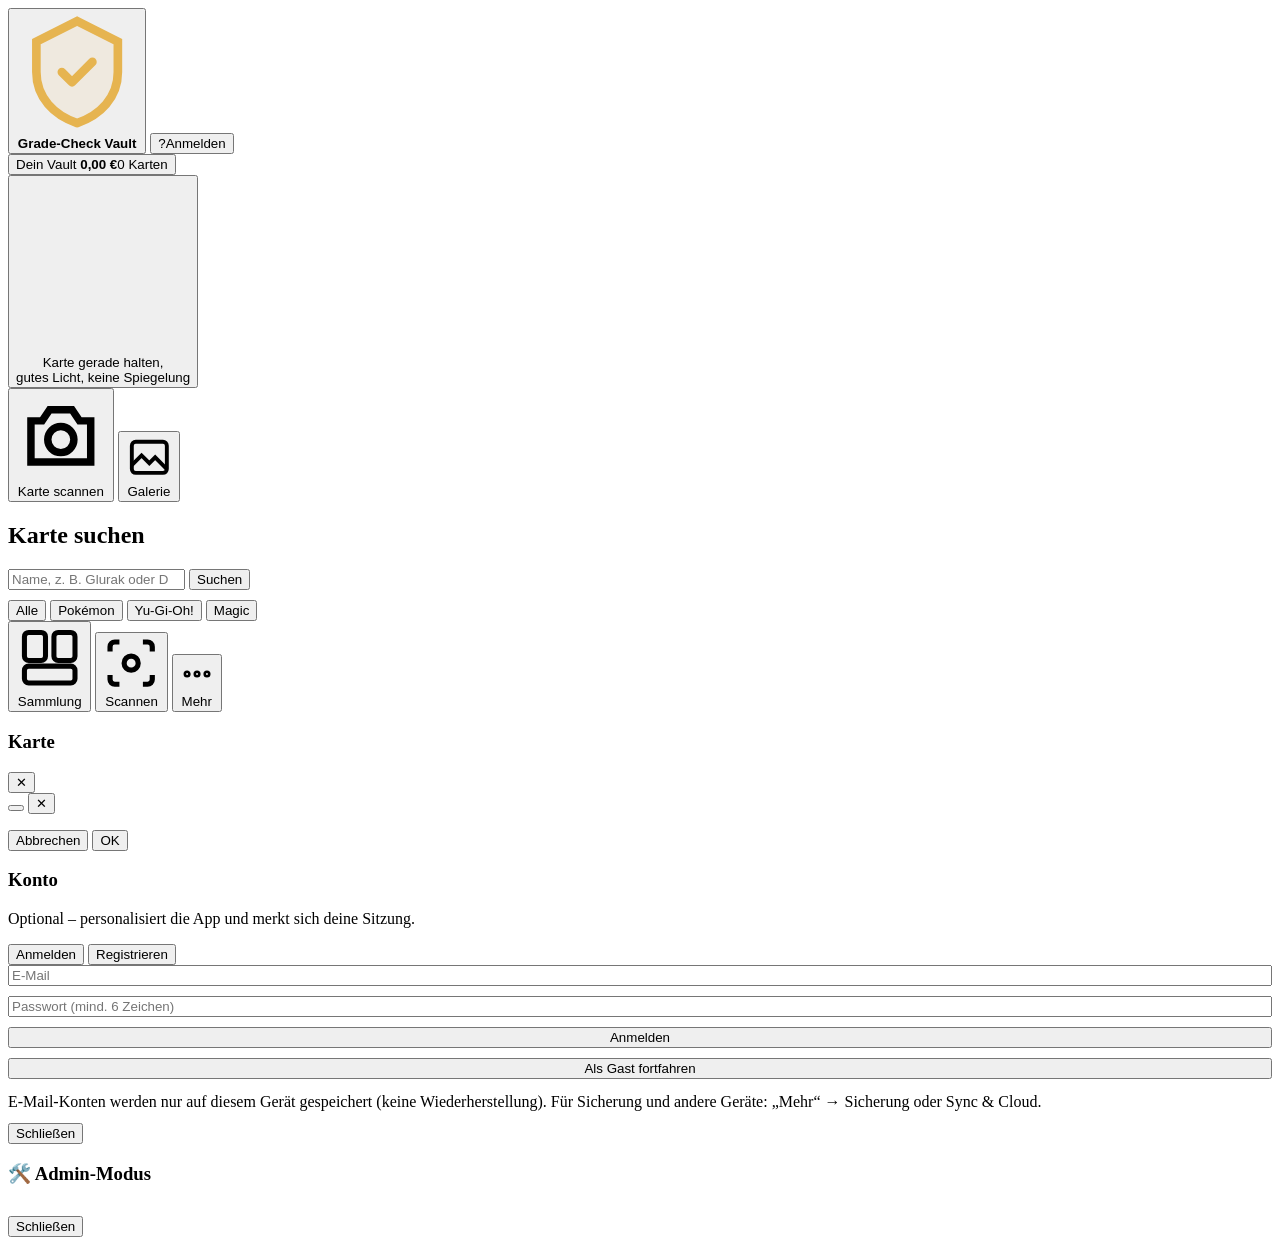
==== index.html @ 4635f7c5 "index.html hinzufügen" ====
<!DOCTYPE html>
<html lang="de">
<head>
<meta charset="UTF-8">
<meta name="viewport" content="width=device-width, initial-scale=1, viewport-fit=cover">
<meta name="theme-color" content="#15171C">
<meta name="description" content="Sammelkarten scannen, Live-Preise sehen, Sammlung verwalten und Grading-ROI berechnen.">
<meta name="apple-mobile-web-app-capable" content="yes">
<meta name="apple-mobile-web-app-status-bar-style" content="black-translucent">
<meta name="apple-mobile-web-app-title" content="Grade-Check">
<link rel="manifest" href="manifest.webmanifest">
<link rel="apple-touch-icon" href="icon-192.png">
<title>Grade-Check Vault</title>
<link rel="stylesheet" href="app1.css">
</head>
<body>

<header class="top"><div class="top-in">
  <button class="brand" id="brand" aria-label="Grade-Check Vault">
    <svg viewBox="0 0 24 24" fill="none" stroke="#E6B450" stroke-width="1.7" aria-hidden="true">
      <path d="M12 2l8 4v6c0 5-3.5 8.5-8 10C7.5 20.5 4 17 4 12V6l8-4z" fill="rgba(230,180,80,.1)"/>
      <path d="M9 12l2 2 4-4" stroke-linecap="round" stroke-linejoin="round"/>
    </svg>
    <b>Grade-Check <span>Vault</span></b>
  </button>
  <button class="chip-user" id="profile-chip" onclick="openAuth()" aria-label="Konto">
    <span class="av" id="profile-av">?</span><span id="profile-name">Anmelden</span>
  </button>
</div></header>

<main>
  <!-- ================= SCANNEN ================= -->
  <section class="view" id="v-scan">
    <button class="worth" onclick="go('coll')" aria-label="Zur Sammlung">
      <span class="lbl">Dein Vault</span>
      <b id="h-value">0,00 €</b><span class="sub" id="h-count">0 Karten</span>
    </button>

    <div class="scanner">
      <button class="frame" id="scan-frame" onclick="el('ai-cam').click()" aria-label="Karte fotografieren">
        <i class="tl"></i><i class="tr"></i><i class="bl"></i><i class="br"></i>
        <span class="frame-hint" id="frame-hint">
          <svg viewBox="0 0 24 24" fill="none" stroke-width="1.6" aria-hidden="true"><rect x="5" y="2.5" width="14" height="19" rx="2"/><path d="M8.5 7h7M8.5 17h4"/></svg>
          Karte gerade halten,<br>gutes Licht, keine Spiegelung
        </span>
      </button>
      <div class="scan-acts">
        <button class="btn gold" onclick="el('ai-cam').click()">
          <svg viewBox="0 0 24 24" fill="none" stroke="currentColor" stroke-width="2"><path d="M4 8h3l2-3h6l2 3h3v11H4z"/><circle cx="12" cy="13" r="3.5"/></svg>
          Karte scannen</button>
        <button class="btn line" onclick="el('ai-gal').click()" aria-label="Foto aus Galerie wählen">
          <svg viewBox="0 0 24 24" fill="none" stroke="currentColor" stroke-width="2"><rect x="3" y="4" width="18" height="16" rx="2"/><path d="m3 16 5-5 4 4 3-3 6 6"/></svg>
          Galerie</button>
      </div>
      <input id="ai-cam" type="file" accept="image/*" capture="environment" hidden onchange="scanFile(this.files[0]);this.value=''">
      <input id="ai-gal" type="file" accept="image/*" hidden onchange="scanFile(this.files[0]);this.value=''">
      <div class="status" id="scan-status" role="status" aria-live="polite"></div>
      <div class="hint" id="key-hint" hidden>
        <span>🪄 Für die genaue <b>KI-Erkennung</b> (Set, Nummer, Variante, Zustand) einmal den API-Key eintragen. Ohne Key liest die App nur den Kartennamen.</span>
        <button class="btn sm gold" onclick="go('more','more-ai')">🪄 Einrichten</button>
      </div>
    </div>

    <div>
      <h2>Karte suchen</h2>
      <form class="search" id="search-form">
        <input id="q" type="search" enterkeyhint="search" placeholder="Name, z. B. Glurak oder Dark Magician" aria-label="Kartenname">
        <button class="btn gold" type="submit">Suchen</button>
      </form>
      <div class="chips" id="search-games" style="margin-top:10px" role="group" aria-label="Spiel">
        <button class="chip" data-g="all" aria-pressed="true">Alle</button>
        <button class="chip" data-g="pkmn" aria-pressed="false">Pokémon</button>
        <button class="chip" data-g="ygo" aria-pressed="false">Yu-Gi-Oh!</button>
        <button class="chip" data-g="mtg" aria-pressed="false">Magic</button>
      </div>
      <div class="list" id="search-results"></div>
    </div>

    <div id="recent-block" hidden>
      <h2>Zuletzt gescannt</h2>
      <div class="recent" id="recent"></div>
    </div>
  </section>

  <!-- ================= SAMMLUNG ================= -->
  <section class="view" id="v-coll" hidden>
    <div class="sum">
      <span class="lbl">Gesamtwert</span>
      <span class="big" id="s-value">0,00 €</span>
      <div class="sum-row">
        <div><span>Karten</span><b id="s-count">0</b></div>
        <div><span>Einkauf</span><b id="s-cost">0,00 €</b></div>
        <div><span>Gewinn/Verlust</span><b id="s-pl">0,00 €</b></div>
      </div>
    </div>
    <div style="display:flex;flex-direction:column;gap:10px">
      <div class="tools">
        <input id="c-q" type="search" placeholder="In der Sammlung suchen" aria-label="In der Sammlung suchen">
        <select id="c-sort" aria-label="Sortierung">
          <option value="date">Neueste</option>
          <option value="value">Wert ↓</option>
          <option value="pl">Gewinn ↓</option>
          <option value="name">Name A–Z</option>
        </select>
      </div>
      <div class="chips" id="c-filter" role="group" aria-label="Nach Spiel filtern"></div>
    </div>
    <div class="grid" id="grid"></div>
    <div class="row">
      <button class="btn line" onclick="openCard(null)">＋ Karte von Hand</button>
      <button class="btn" id="refresh-btn" onclick="refreshPrices()">↻ Preise aktualisieren</button>
    </div>
    <div class="status" id="refresh-status" role="status" aria-live="polite"></div>
  </section>

  <!-- ================= MEHR ================= -->
  <section class="view" id="v-more" hidden>
    <div class="set-list">
      <div class="panel" id="more-account">
        <div class="set-h"><h3>Konto</h3><span class="muted small" id="acc-state">Gast</span></div>
        <button class="btn w100" onclick="openAuth()">Konto verwalten</button>
      </div>

      <div class="panel" id="more-ai">
        <div class="set-h"><h3>KI-Scan</h3><span class="muted small" id="ai-key-state"></span></div>
        <div style="display:flex;flex-direction:column;gap:12px">
          <div class="field"><label for="ai-key">Anthropic API-Key</label>
            <input id="ai-key" type="password" autocomplete="off" spellcheck="false" placeholder="sk-ant-…"></div>
          <div class="field"><label for="ai-model">Modell</label>
            <select id="ai-model">
              <option value="claude-sonnet-5-5">Claude Sonnet 5.5 – genauer</option>
              <option value="claude-haiku-4-5-20251001">Claude Haiku 4.5 – günstiger, schneller</option>
            </select></div>
          <div class="row">
            <button class="btn gold" onclick="aiSaveKey()">Speichern</button>
            <button class="btn line" onclick="aiTestKey()">Verbindung testen</button>
          </div>
          <div class="status" id="ai-key-msg"></div>
          <p class="note" style="margin:0">Der Key bleibt nur auf diesem Gerät und geht ausschließlich an api.anthropic.com. Er ist weder im Export noch im Sync enthalten. Key erstellen: console.anthropic.com → API Keys.</p>
        </div>
      </div>

      <div class="panel" id="more-backup">
        <div class="set-h"><h3>Sicherung</h3><span class="muted small" id="last-backup"></span></div>
        <p class="note" style="margin:0 0 12px">Die Sammlung liegt in diesem Browser. Sichere sie regelmäßig als Datei – damit kannst du sie auch auf ein anderes Gerät übertragen.</p>
        <div class="row">
          <button class="btn line" onclick="exportJSON()">⬇ Exportieren</button>
          <button class="btn" onclick="el('imp').click()">⬆ Importieren</button>
        </div>
        <input id="imp" type="file" accept="application/json,.json" hidden onchange="importJSON(event)">
      </div>

      <div class="panel" id="more-roi">
        <div class="set-h"><h3>Grading-Rechner</h3><span class="muted small">PSA</span></div>
        <div class="fields">
          <div class="field full"><label for="r-raw">Roh-Marktwert €</label><input id="r-raw" inputmode="decimal" placeholder="z. B. 80,00"></div>
          <div class="field"><label for="r-cond">Zustand</label>
            <select id="r-cond"><option value="gem">Top / makellos</option><option value="nm" selected>Sehr gut</option><option value="ex">Gut</option><option value="pl">Sichtbare Mängel</option></select></div>
          <div class="field"><label for="r-tier">PSA-Service</label>
            <select id="r-tier"><option value="value">Value (~25 €)</option><option value="reg" selected>Regular (~40 €)</option><option value="express">Express (~80 €)</option></select></div>
          <div class="field full"><label for="r-ship">Versand / Nebenkosten €</label><input id="r-ship" inputmode="decimal" value="15"></div>
        </div>
        <button class="btn gold w100" style="margin-top:12px" onclick="calcROI()">Berechnen</button>
        <div id="roi-out" style="margin-top:12px"></div>
      </div>

      <details class="panel adv" id="adv-sync">
        <summary>Sync &amp; Cloud <span class="muted small" style="font-weight:500;margin-left:auto">optional</span></summary>
        <div class="sub-box" style="border-top:0;padding-top:0;margin-top:0">
          <h4>Eigener Server <span class="syncbox"><span class="dot" id="sync-dot"></span><span id="sync-state">offline</span></span></h4>
          <p class="note" style="margin:0">Sichert die Sammlung verschlüsselt (AES-256) auf deinem eigenen Server (<code>server.js</code>).</p>
          <div class="search"><input id="server-url" placeholder="https://dein-server.de" aria-label="Server-Adresse"><button class="btn sm line" onclick="saveServerUrl()">OK</button></div>
          <div class="row">
            <button class="btn sm line" onclick="pushToServer(true)">⬆ Hochladen</button>
            <button class="btn sm" onclick="pullFromServer()">⬇ Laden</button>
          </div>
          <div class="row">
            <button class="btn sm" onclick="exportVaultKey()">🔑 Schlüssel exportieren</button>
            <button class="btn sm" onclick="importVaultKey()">Schlüssel importieren</button>
          </div>
          <button class="btn sm line" onclick="downloadServer()">server.js herunterladen</button>
        </div>
        <div class="sub-box" id="fb-box">
          <h4>Firebase Cloud <span class="syncbox"><span class="dot" id="fb-dot"></span><span id="fb-state">aus</span></span></h4>
          <p class="note" style="margin:0">Geräteübergreifende Sync. Aktiv, sobald die <code>FIREBASE_CONFIG</code> im Code eingetragen ist. Fotos bleiben lokal.</p>
          <div id="fb-auth" style="display:flex;flex-direction:column;gap:8px">
            <input id="fb-email" type="email" placeholder="E-Mail" autocomplete="username" aria-label="Firebase E-Mail">
            <input id="fb-pass" type="password" placeholder="Passwort (min. 6)" autocomplete="current-password" aria-label="Firebase Passwort">
            <div class="row"><button class="btn sm line" onclick="fbAuth('login')">Anmelden</button><button class="btn sm" onclick="fbAuth('reg')">Registrieren</button></div>
            <div id="fb-err" class="status err" style="display:none"></div>
          </div>
          <div id="fb-signed" style="display:none;flex-direction:column;gap:8px">
            <span class="note">Angemeldet: <b id="fb-who" style="color:var(--ink)"></b></span>
            <div class="row"><button class="btn sm line" onclick="fbPush(true)">⬆ In Cloud sichern</button><button class="btn sm" onclick="fbPull()">⬇ Aus Cloud laden</button></div>
            <button class="btn sm" onclick="fbLogout()">Cloud abmelden</button>
          </div>
        </div>
      </details>

      <p class="note" style="text-align:center;margin:4px 0 0">Grade-Check Vault · Version 3.0<br>Preise: Cardmarket über TCGdex, Scryfall und YGOPRODeck</p>
    </div>
  </section>
</main>

<!-- ================= Navigation ================= -->
<nav class="tabs" aria-label="Hauptnavigation"><div class="tabs-in">
  <button class="tab" data-view="coll" onclick="go('coll')">
    <svg viewBox="0 0 24 24" fill="none" stroke="currentColor" stroke-width="1.8"><rect x="3" y="3" width="7.5" height="10" rx="1.5"/><rect x="13.5" y="3" width="7.5" height="10" rx="1.5"/><rect x="3" y="15" width="18" height="6" rx="1.5"/></svg>
    Sammlung</button>
  <button class="tab scan" data-view="scan" onclick="go('scan')" aria-current="page">
    <span class="ring"><svg viewBox="0 0 24 24" fill="none" stroke="currentColor" stroke-width="2.2"><path d="M3 7V5a2 2 0 012-2h2M17 3h2a2 2 0 012 2v2M21 17v2a2 2 0 01-2 2h-2M7 21H5a2 2 0 01-2-2v-2"/><circle cx="12" cy="12" r="3"/></svg></span>
    Scannen</button>
  <button class="tab" data-view="more" onclick="go('more')">
    <svg viewBox="0 0 24 24" fill="none" stroke="currentColor" stroke-width="1.8"><circle cx="5" cy="12" r="1.6"/><circle cx="12" cy="12" r="1.6"/><circle cx="19" cy="12" r="1.6"/></svg>
    Mehr</button>
</div></nav>

<!-- ================= Blatt für Ergebnis & Karten-Details ================= -->
<div class="sheet-bg" id="sheet-bg" aria-hidden="true">
  <div class="sheet" role="dialog" aria-modal="true" aria-labelledby="sheet-title">
    <div class="sheet-head"><h3 id="sheet-title">Karte</h3><button class="x" onclick="closeSheet()" aria-label="Schließen">✕</button></div>
    <div class="sheet-body" id="sheet-body"></div>
  </div>
</div>
<input id="photo-input" type="file" accept="image/*" hidden>

<div class="toast" id="toast" role="status" aria-live="polite"></div>
<div class="nudge" id="nudge">
  <span class="ntxt" id="nudge-txt"></span>
  <button class="nact" id="nudge-act"></button>
  <button class="nx" id="nudge-x" aria-label="Schließen">✕</button>
</div>
<div class="modal" id="modal"><div class="inner">
  <p id="modal-text" style="margin-top:0;white-space:pre-line"></p>
  <div class="row" style="margin-top:14px">
    <button class="btn" id="modal-cancel">Abbrechen</button>
    <button class="btn gold" id="modal-ok">OK</button>
  </div>
</div></div>

<div class="modal" id="auth-modal"><div class="inner">
  <h3>Konto</h3>
  <p class="note" style="margin-top:0">Optional – personalisiert die App und merkt sich deine Sitzung.</p>
  <div id="auth-logged-out">
    <button class="rbtn" id="rbtn" style="display:none" onclick="replitSignIn()">Mit Server-Konto anmelden</button>
    <button class="gbtn" id="gbtn" style="display:none" onclick="googleSignIn()">
      <svg viewBox="0 0 48 48"><path fill="#FFC107" d="M43.6 20.5H42V20H24v8h11.3C33.7 32.9 29.3 36 24 36c-6.6 0-12-5.4-12-12s5.4-12 12-12c3.1 0 5.9 1.2 8 3.1l5.7-5.7C34.5 6.1 29.5 4 24 4 12.9 4 4 12.9 4 24s8.9 20 20 20 20-8.9 20-20c0-1.3-.1-2.4-.4-3.5z"/><path fill="#FF3D00" d="M6.3 14.7l6.6 4.8C14.7 15.1 19 12 24 12c3.1 0 5.9 1.2 8 3.1l5.7-5.7C34.5 6.1 29.5 4 24 4 16.3 4 9.7 8.3 6.3 14.7z"/><path fill="#4CAF50" d="M24 44c5.2 0 9.9-2 13.4-5.2l-6.2-5.2C29.2 35.1 26.7 36 24 36c-5.3 0-9.7-3.1-11.3-7.5l-6.5 5C9.6 39.6 16.2 44 24 44z"/><path fill="#1976D2" d="M43.6 20.5H42V20H24v8h11.3c-.8 2.2-2.2 4.1-4.1 5.6l6.2 5.2C37 39.2 44 34 44 24c0-1.3-.1-2.4-.4-3.5z"/></svg>
      Mit Google anmelden</button>
    <div id="google-note" class="note" style="display:none"></div>
    <div class="divider" id="auth-divider" style="display:none">oder per E-Mail</div>
    <div class="auth-tabs">
      <button class="on" id="tab-login" onclick="authMode('login')">Anmelden</button>
      <button id="tab-reg" onclick="authMode('reg')">Registrieren</button>
    </div>
    <div style="display:flex;flex-direction:column;gap:10px">
      <div id="auth-name-wrap" style="display:none"><input id="auth-name" placeholder="Anzeigename" aria-label="Anzeigename"></div>
      <input id="auth-email" type="email" inputmode="email" autocomplete="email" placeholder="E-Mail" aria-label="E-Mail">
      <input id="auth-pass" type="password" autocomplete="current-password" placeholder="Passwort (mind. 6 Zeichen)" aria-label="Passwort">
      <div id="auth-err" class="status err" style="display:none"></div>
      <button class="btn gold" id="auth-submit" data-mode="login" onclick="emailAuth()">Anmelden</button>
      <button class="btn" onclick="continueGuest()">Als Gast fortfahren</button>
    </div>
  </div>
  <div id="auth-logged-in" style="display:none;flex-direction:column;gap:10px">
    <p style="margin:6px 0">Angemeldet als <b id="auth-who" style="color:var(--gold)"></b></p>
    <button class="btn line" onclick="logout()">Abmelden</button>
    <button class="btn" onclick="closeAuth()">Schließen</button>
  </div>
  <p class="note" style="margin:14px 0 0">E-Mail-Konten werden nur auf diesem Gerät gespeichert (keine Wiederherstellung). Für Sicherung und andere Geräte: „Mehr“ → Sicherung oder Sync &amp; Cloud.</p>
  <button class="btn w100" style="margin-top:12px" onclick="closeAuth()">Schließen</button>
</div></div>

<div class="modal" id="admin-modal"><div class="inner">
  <h3>🛠️ Admin-Modus</h3>
  <div id="admin-body"></div>
  <button class="btn w100" style="margin-top:12px" onclick="closeAdmin()">Schließen</button>
</div></div>

<script src="app1.js"></script>
<script src="app2.js"></script>
</body>
</html>
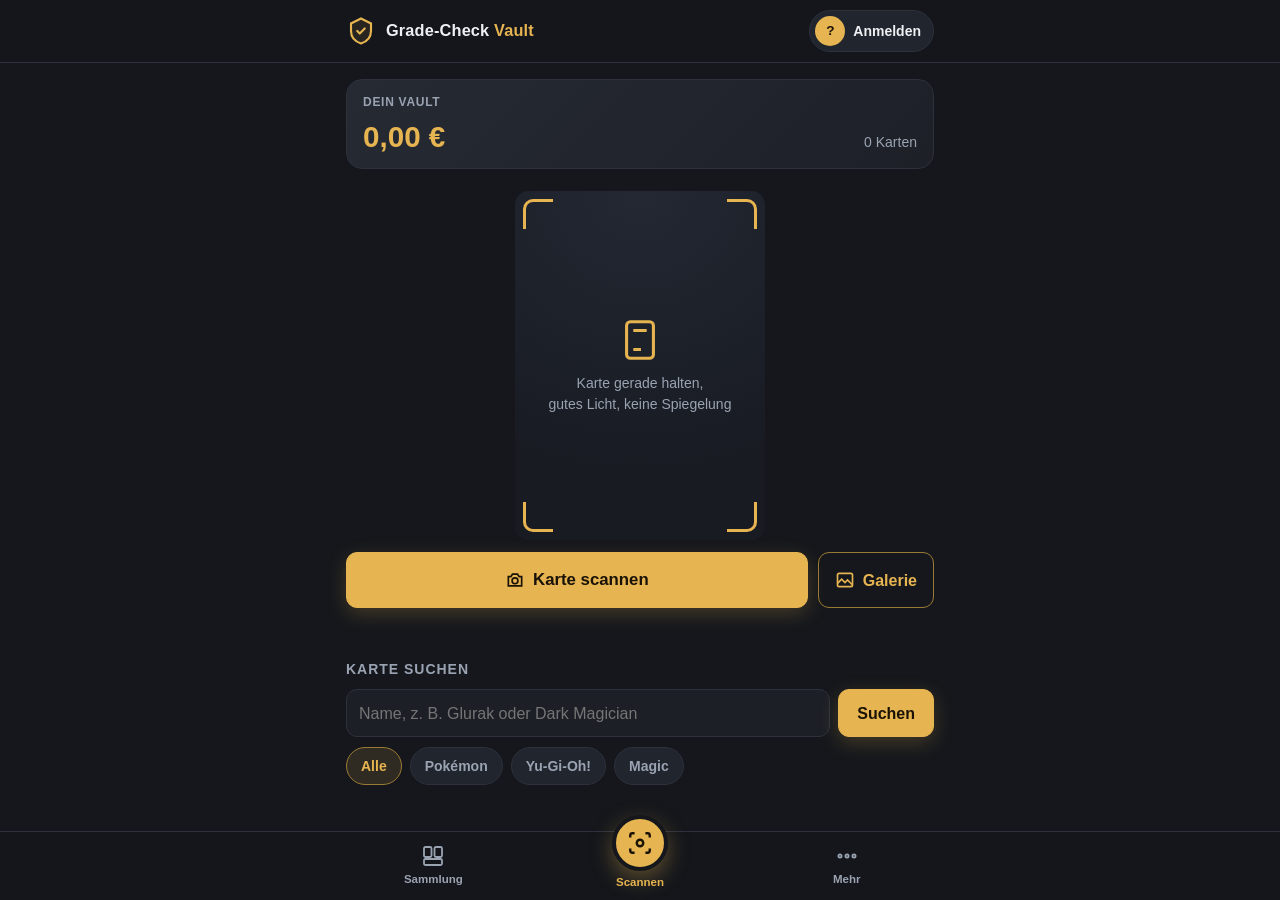
==== commit 8b5bbe53: "Startseite und Stilregister aktualisieren" ====
--- a/index.html
+++ b/index.html
@@ -9,7 +9,8 @@
 <meta name="apple-mobile-web-app-status-bar-style" content="black-translucent">
 <meta name="apple-mobile-web-app-title" content="Grade-Check">
 <link rel="manifest" href="manifest.webmanifest">
-<link rel="apple-touch-icon" href="icon-192.png">
+<link rel="icon" href="icon.svg" type="image/svg+xml">
+<link rel="apple-touch-icon" href="icon.svg">
 <title>Grade-Check Vault</title>
 <link rel="stylesheet" href="app1.css">
 </head>
@@ -264,7 +265,6 @@
   <div id="auth-logged-in" style="display:none;flex-direction:column;gap:10px">
     <p style="margin:6px 0">Angemeldet als <b id="auth-who" style="color:var(--gold)"></b></p>
     <button class="btn line" onclick="logout()">Abmelden</button>
-    <button class="btn" onclick="closeAuth()">Schließen</button>
   </div>
   <p class="note" style="margin:14px 0 0">E-Mail-Konten werden nur auf diesem Gerät gespeichert (keine Wiederherstellung). Für Sicherung und andere Geräte: „Mehr“ → Sicherung oder Sync &amp; Cloud.</p>
   <button class="btn w100" style="margin-top:12px" onclick="closeAuth()">Schließen</button>
--- a/app1.css
+++ b/app1.css
@@ -0,0 +1,4 @@
+/* Stilregister: die drei Teile in der richtigen Reihenfolge laden */
+@import url("s1.css");
+@import url("s2.css");
+@import url("s3.css");
